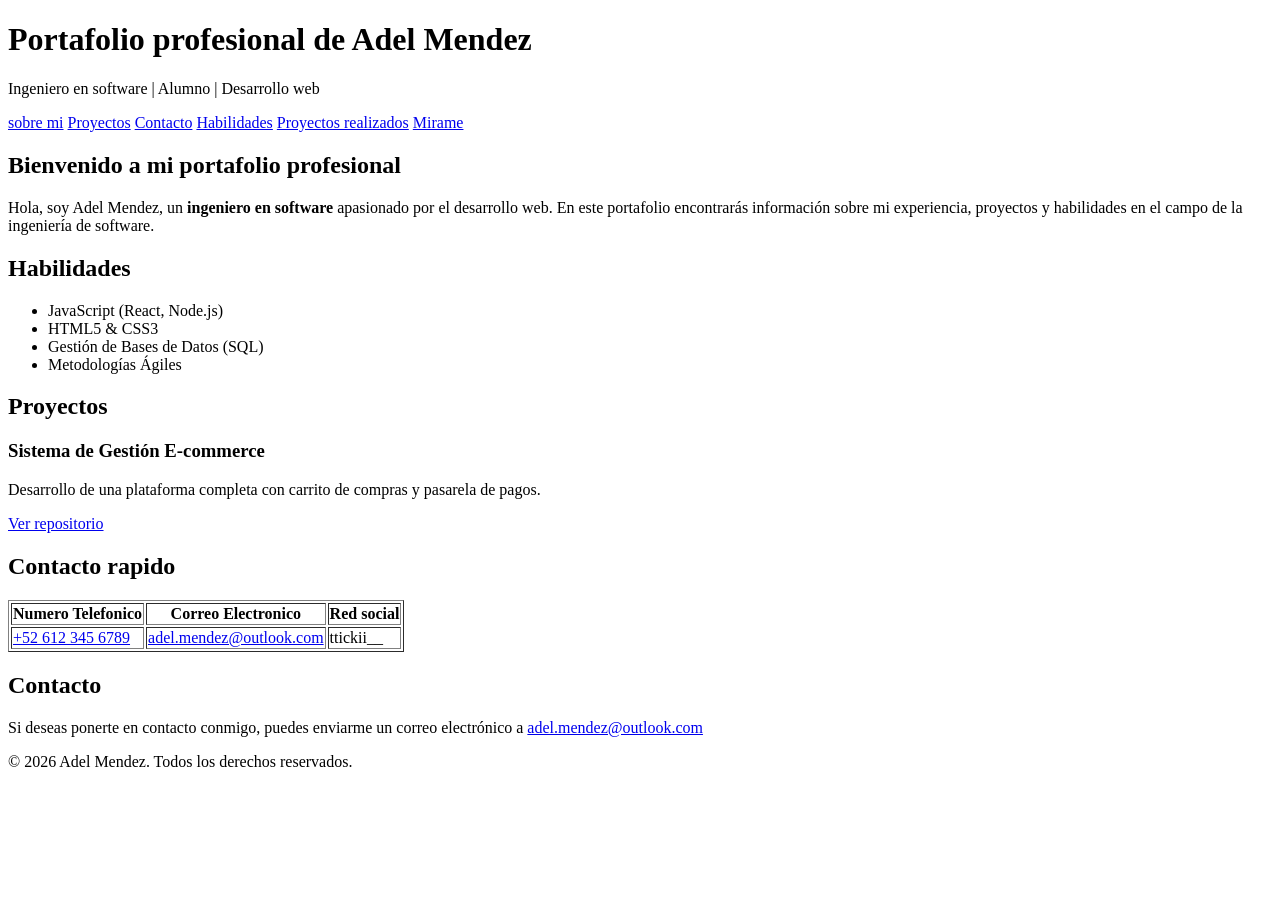
==== Practica html/index.html @ a6966235 "acomodo" ====
<!DOCTYPE html>
<html lang="es">

<head>
   <!--Define la codificacion de caracteres de nuestra pagina web-->
   <meta charset="UTF-8">
   <!-- Permite que el sitio se adaptate a diferentes resoluciones-->
   <meta name="viewport" content="width=device-widht, initial-scale=1.0">
   <!-- Descripcion de nuestra pagina web-->
   <meta name="description" content="Portafolio profesional de Ingenierio en software">
   <meta name="keywords" content="portafolio, ingeniero en software, desarrollo web">
   <!-- Autor-->
   <meta name="author" content="Adel Mendez">

   <!-- titulo de la pagina-->
   <title>Portafolio profesional</title>
   <!-- Se modofica el icon -->
   <link rel="icon" type="image/jpeg" href="https://i.pinimg.com/736x/19/60/56/1960568a77e393609d90b69f68ef6b70.jpg">
</head>

<body>
   <header>
      <h1>Portafolio profesional de Adel Mendez</h1>
      <p>Ingeniero en software | Alumno | Desarrollo web</p>
      <nav>
         <a href="/about.html">sobre mi</a>
         <a href="/work.html">Proyectos</a>
         <a href="/contacto.html">Contacto</a>
         <a href="/skills.html">Habilidades</a>
         <a href="/projects.html">Proyectos realizados</a>
         
         <a href="#sobremi"> Mirame</a>
      </nav>
   </header>
   <main>
      <section id=sobremi>
         <h2>Bienvenido a mi portafolio profesional</h2>
         <p>Hola, soy Adel Mendez, un <strong>ingeniero en software</strong> apasionado por el desarrollo web. En este
            portafolio encontrarás información sobre mi experiencia, proyectos y habilidades en el campo de la
            ingeniería de software.</p>
      </section>

      <section id="habilidades">
         <h2>Habilidades</h2>
         <ul>
            <li>JavaScript (React, Node.js)</li>
            <li>HTML5 & CSS3</li>
            <li>Gestión de Bases de Datos (SQL)</li>
            <li>Metodologías Ágiles</li>
         </ul>
      </section>

      <section id="proyectos">
         <h2>Proyectos</h2>

         <article>
            <h3>Sistema de Gestión E-commerce</h3>
            <p>Desarrollo de una plataforma completa con carrito de compras y pasarela de pagos.</p>
            <a href="#">Ver repositorio</a>
         </article>

      </section>


      <section>
         <h2>Contacto rapido</h2>
         <table border="1">
            <thead>
               <tr>
                  <th>Numero Telefonico</th>
                  <th>Correo Electronico</th>
                  <th>Red social</th>
               </tr>

            <tbody>
               <tr>
                  <td> <a href="tel:+526123456789">+52 612 345 6789</a></td>
                  <td> <a href="mailto:adel.mendez@outlook.com">adel.mendez@outlook.com</a></td>
                  <td>ttickii__</td>
               </tr>
         </table>
      </section>

   </main>

   <footer>
      <section>
         <h2>Contacto</h2>
         <p>Si deseas ponerte en contacto conmigo, puedes enviarme un correo electrónico a <a
               href="mailto:adel.mendez@outlook.com">adel.mendez@outlook.com</a></p>
      </section>
      <p>&copy; 2026 Adel Mendez. Todos los derechos reservados.</p>
   </footer>

</body>

</html>
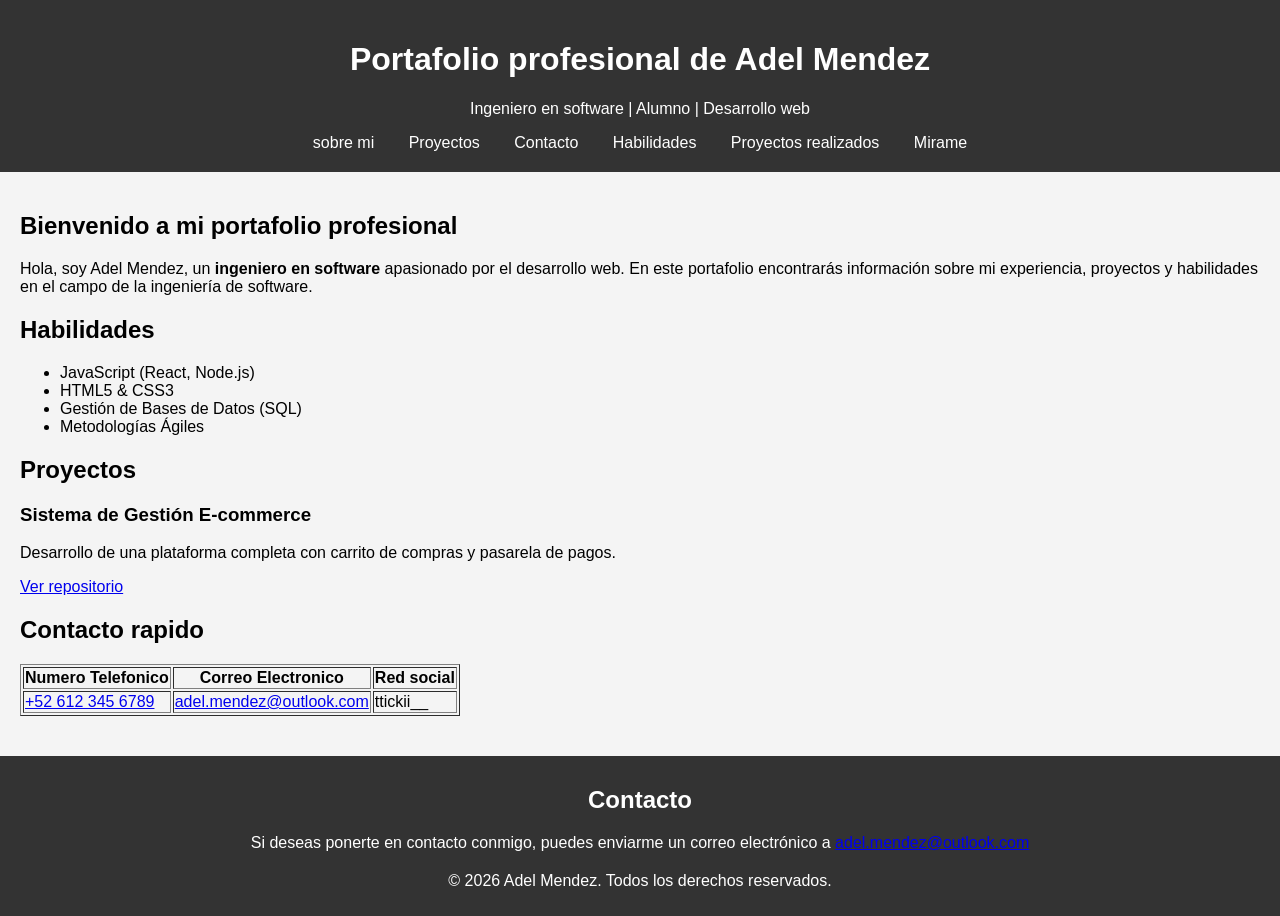
==== commit f9e1bdc8: "estilos realizados se realizaron los estilos utilizando, un fondo en los header y footer, y creando " ====
--- a/Practica html/index.html
+++ b/Practica html/index.html
@@ -16,6 +16,43 @@
    <title>Portafolio profesional</title>
    <!-- Se modofica el icon -->
    <link rel="icon" type="image/jpeg" href="https://i.pinimg.com/736x/19/60/56/1960568a77e393609d90b69f68ef6b70.jpg">
+
+   <style>
+      body {
+         font-family: Arial, sans-serif;
+         margin: 0;
+         padding: 0;
+         background-color: #f4f4f4;
+      }
+
+      header {
+         background-color: #333;
+         color: #fff;
+         padding: 20px;
+         text-align: center;
+      }
+
+      nav a {
+         color: #fff;
+         margin: 0 15px;
+         text-decoration: none;
+      }
+
+      main {
+         padding: 20px;
+      }
+
+      section {
+         margin-bottom: 20px;
+      }
+
+      footer {
+         background-color: #333;
+         color: #fff;
+         text-align: center;
+         padding: 10px 0;
+      }
+   </style>
 </head>
 
 <body>
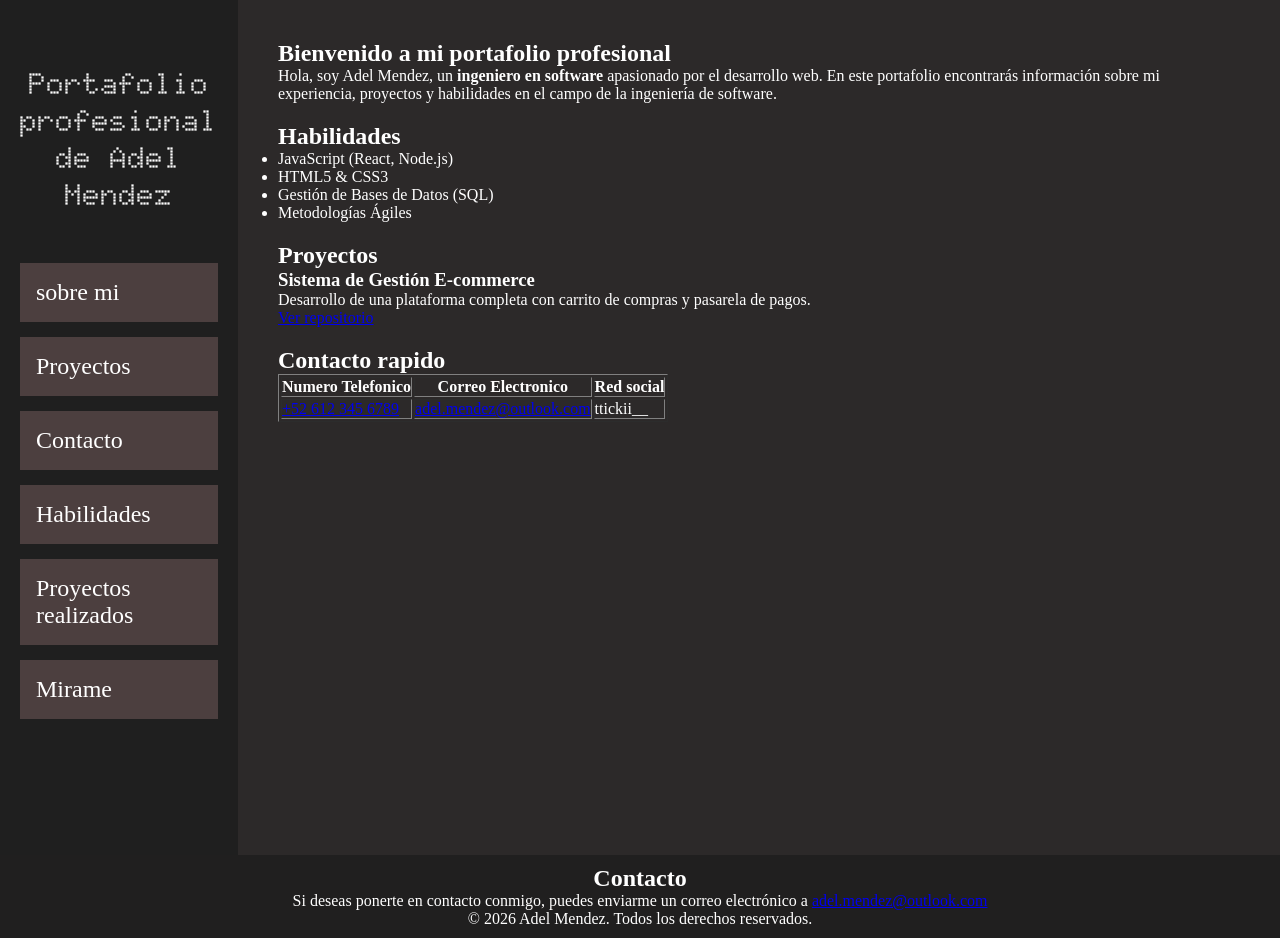
==== commit 8586ee3e: "estilo aplique el estilo a todas las secciones" ====
--- a/Practica html/index.html
+++ b/Practica html/index.html
@@ -17,110 +17,90 @@
    <!-- Se modofica el icon -->
    <link rel="icon" type="image/jpeg" href="https://i.pinimg.com/736x/19/60/56/1960568a77e393609d90b69f68ef6b70.jpg">
 
-   <style>
-      body {
-         font-family: Arial, sans-serif;
-         margin: 0;
-         padding: 0;
-         background-color: #f4f4f4;
-      }
-
-      header {
-         background-color: #333;
-         color: #fff;
-         padding: 20px;
-         text-align: center;
-      }
-
-      nav a {
-         color: #fff;
-         margin: 0 15px;
-         text-decoration: none;
-      }
-
-      main {
-         padding: 20px;
-      }
-
-      section {
-         margin-bottom: 20px;
-      }
-
-      footer {
-         background-color: #333;
-         color: #fff;
-         text-align: center;
-         padding: 10px 0;
-      }
-   </style>
+   <link rel="stylesheet" href="estilos/style.css">
 </head>
 
 <body>
-   <header>
-      <h1>Portafolio profesional de Adel Mendez</h1>
-      <p>Ingeniero en software | Alumno | Desarrollo web</p>
-      <nav>
-         <a href="/about.html">sobre mi</a>
-         <a href="/work.html">Proyectos</a>
-         <a href="/contacto.html">Contacto</a>
-         <a href="/skills.html">Habilidades</a>
-         <a href="/projects.html">Proyectos realizados</a>
-         
-         <a href="#sobremi"> Mirame</a>
-      </nav>
-   </header>
-   <main>
-      <section id=sobremi>
-         <h2>Bienvenido a mi portafolio profesional</h2>
-         <p>Hola, soy Adel Mendez, un <strong>ingeniero en software</strong> apasionado por el desarrollo web. En este
-            portafolio encontrarás información sobre mi experiencia, proyectos y habilidades en el campo de la
-            ingeniería de software.</p>
-      </section>
+   <div class="container">
 
-      <section id="habilidades">
-         <h2>Habilidades</h2>
-         <ul>
-            <li>JavaScript (React, Node.js)</li>
-            <li>HTML5 & CSS3</li>
-            <li>Gestión de Bases de Datos (SQL)</li>
-            <li>Metodologías Ágiles</li>
-         </ul>
-      </section>
+      <button class="menu-toggle" id="menu-toggle">Menu
+         <span class="bar"></span>
+         <span class="bar"> </span>
+         <span class="bar"></span>
+         <span class="bar"> </span>
+         <span class="bar"></span>
+      </button>
 
-      <section id="proyectos">
-         <h2>Proyectos</h2>
+      <header class="header">
+         <h1>Portafolio profesional de Adel Mendez</h1>
+         <nav class="navegador" id="navegador">
+            <a href="about.html">sobre mi</a>
+            <a href="work.html">Proyectos</a>
+            <a href="contacto.html">Contacto</a>
+            <a href="skills.html">Habilidades</a>
+            <a href="projects.html">Proyectos realizados</a>
 
-         <article>
-            <h3>Sistema de Gestión E-commerce</h3>
-            <p>Desarrollo de una plataforma completa con carrito de compras y pasarela de pagos.</p>
-            <a href="#">Ver repositorio</a>
-         </article>
+            <a href="#sobremi"> Mirame</a>
+         </nav>
+      </header>
 
-      </section>
+      <main class="main">
+         <section id=sobremi>
+            <h2>Bienvenido a mi portafolio profesional</h2>
+            <p>Hola, soy Adel Mendez, un <strong>ingeniero en software</strong> apasionado por el desarrollo web. En
+               este
+               portafolio encontrarás información sobre mi experiencia, proyectos y habilidades en el campo de la
+               ingeniería de software.</p>
+         </section>
+
+         <section id="habilidades">
+            <h2>Habilidades</h2>
+            <ul>
+               <li>JavaScript (React, Node.js)</li>
+               <li>HTML5 & CSS3</li>
+               <li>Gestión de Bases de Datos (SQL)</li>
+               <li>Metodologías Ágiles</li>
+            </ul>
+         </section>
+
+         <section id="proyectos">
+            <h2>Proyectos</h2>
+
+            <article>
+               <h3>Sistema de Gestión E-commerce</h3>
+               <p>Desarrollo de una plataforma completa con carrito de compras y pasarela de pagos.</p>
+               <a href="#">Ver repositorio</a>
+            </article>
+
+         </section>
 
 
-      <section>
-         <h2>Contacto rapido</h2>
-         <table border="1">
-            <thead>
-               <tr>
-                  <th>Numero Telefonico</th>
-                  <th>Correo Electronico</th>
-                  <th>Red social</th>
-               </tr>
+         <section>
+            <h2>Contacto rapido</h2>
+            <table border="1">
+               <thead>
+                  <tr>
+                     <th>Numero Telefonico</th>
+                     <th>Correo Electronico</th>
+                     <th>Red social</th>
+                  </tr>
 
-            <tbody>
-               <tr>
-                  <td> <a href="tel:+526123456789">+52 612 345 6789</a></td>
-                  <td> <a href="mailto:adel.mendez@outlook.com">adel.mendez@outlook.com</a></td>
-                  <td>ttickii__</td>
-               </tr>
-         </table>
-      </section>
+               <tbody>
+                  <tr>
+                     <td> <a href="tel:+526123456789">+52 612 345 6789</a></td>
+                     <td> <a href="mailto:adel.mendez@outlook.com">adel.mendez@outlook.com</a></td>
+                     <td>ttickii__</td>
+                  </tr>
+            </table>
+         </section>
 
-   </main>
+      </main>
 
-   <footer>
+   </div>
+
+
+
+   <footer class="footer">
       <section>
          <h2>Contacto</h2>
          <p>Si deseas ponerte en contacto conmigo, puedes enviarme un correo electrónico a <a
@@ -128,7 +108,7 @@
       </section>
       <p>&copy; 2026 Adel Mendez. Todos los derechos reservados.</p>
    </footer>
-
+   <script src="estilos/script.js"></script>
 </body>
 
 </html>
--- a/Practica html/estilos/style.css
+++ b/Practica html/estilos/style.css
@@ -0,0 +1,146 @@
+@import url('./global.css');
+@import url('https://fonts.googleapis.com/css2?family=Doto:wght@100..900&display=swap');
+
+* {
+    margin: 0;
+    padding: 0;
+    box-sizing: border-box;
+}
+
+body {
+display:flex;
+flex-direction: column;
+min-height: 100dvh;
+background-color: var(--color-primario);
+}
+
+.container {
+    background-color: var(--color-primario);
+    color: var(--color-texto);
+    display: flex;
+    flex-direction: row;
+    flex-grow:1;
+    
+}
+
+.header {
+    background-color: var(--navbar-color);
+    display: flex;
+    flex-direction: column;
+    width: 20vw;
+    height: 95vh;
+    position: sticky;
+    top: 0;
+    padding: 20px;
+}
+
+.header h1 {
+    font-family: 'Doto', sans-serif;
+    font-size: 30px;
+    padding-top: 45px;
+    margin-bottom: 20px;
+    color: var(--color-texto);
+    text-align: center;
+}
+
+.navegador {
+    display: flex;
+    flex-direction: column;
+    gap: 15px; 
+    padding-top: 30px;
+}
+
+.navegador a {
+    background-color: var(--color-secundario);
+    padding: 1rem;
+    color: var(--color-texto);
+    text-decoration: none;
+    font-size: 1.5rem;
+    text-align:justify;
+}
+
+.main {
+    flex-grow: 1; 
+    padding: 40px;
+    display: flex;
+    flex-direction: column;
+    gap: 20px;
+}
+.footer {
+    background-color: var(--navbar-color);
+    text-align: center;
+    padding: 10px;
+    color: var(--color-texto);
+}
+
+.menu-toggle {
+        z-index: 1001;
+        display: none;
+        flex-direction: column;
+        cursor: pointer;
+        enable-background:rgb(241, 238, 238) ;
+        border: none;
+        padding: 10px;
+    }
+
+    .bar {
+    width: 25px;
+    height: 3px;
+    background-color: white; 
+    margin: 4px 0;
+    transition: 0.4s;
+    }
+
+@media (max-width: 768px) {
+    
+    .menu-toggle {
+        display: flex; 
+        position: fixed;
+        top: 15px;
+        right: 15px;
+        z-index: 1000;
+    }
+
+    .bar {
+        width: 25px;
+        height: 3px;
+        background-color: white; 
+        margin: 4px 0;
+        transition: 0.4s;
+    }
+
+    .navegador {
+        position: fixed;
+        left: -100%; 
+        top: 0;
+        padding: 15px 20px;
+        width: 250px;
+        height: 100vh;
+        flex-direction: column;
+        background-color: #1a1a1a;
+        transition: 0.3s;
+        z-index: 999;
+    }
+
+    .navegador a {
+        padding: 20px;
+        font-size: 1.2rem;
+    }
+
+    .navegador.active {
+        left: 0;    
+    }
+
+    .container {
+        flex-direction: column;
+    }
+
+    .header {
+        width: 100%;
+        height: auto;
+        position: relative;
+    }
+    .main {
+        padding: 20px;
+    }
+}
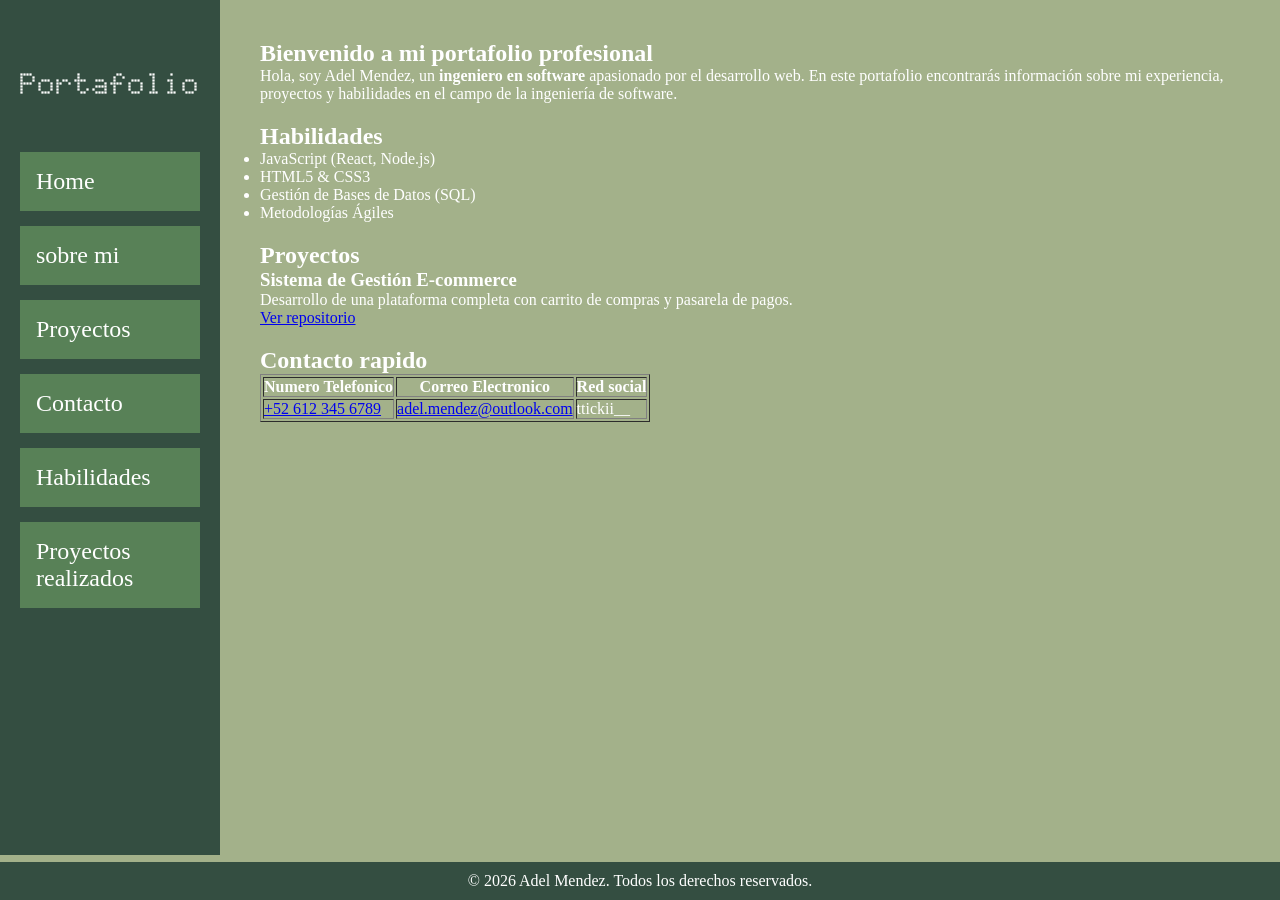
==== commit a241a44b: "paleta colores" ====
--- a/Practica html/index.html
+++ b/Practica html/index.html
@@ -32,15 +32,14 @@
       </button>
 
       <header class="header">
-         <h1>Portafolio profesional de Adel Mendez</h1>
+         <h1>Portafolio</h1>
          <nav class="navegador" id="navegador">
+            <a>Home</a>
             <a href="about.html">sobre mi</a>
             <a href="work.html">Proyectos</a>
             <a href="contacto.html">Contacto</a>
             <a href="skills.html">Habilidades</a>
             <a href="projects.html">Proyectos realizados</a>
-
-            <a href="#sobremi"> Mirame</a>
          </nav>
       </header>
 
@@ -101,11 +100,6 @@
 
 
    <footer class="footer">
-      <section>
-         <h2>Contacto</h2>
-         <p>Si deseas ponerte en contacto conmigo, puedes enviarme un correo electrónico a <a
-               href="mailto:adel.mendez@outlook.com">adel.mendez@outlook.com</a></p>
-      </section>
       <p>&copy; 2026 Adel Mendez. Todos los derechos reservados.</p>
    </footer>
    <script src="estilos/script.js"></script>
--- a/Practica html/estilos/style.css
+++ b/Practica html/estilos/style.css
@@ -117,7 +117,7 @@
         width: 250px;
         height: 100vh;
         flex-direction: column;
-        background-color: #1a1a1a;
+        background-color: #344e41;
         transition: 0.3s;
         z-index: 999;
     }
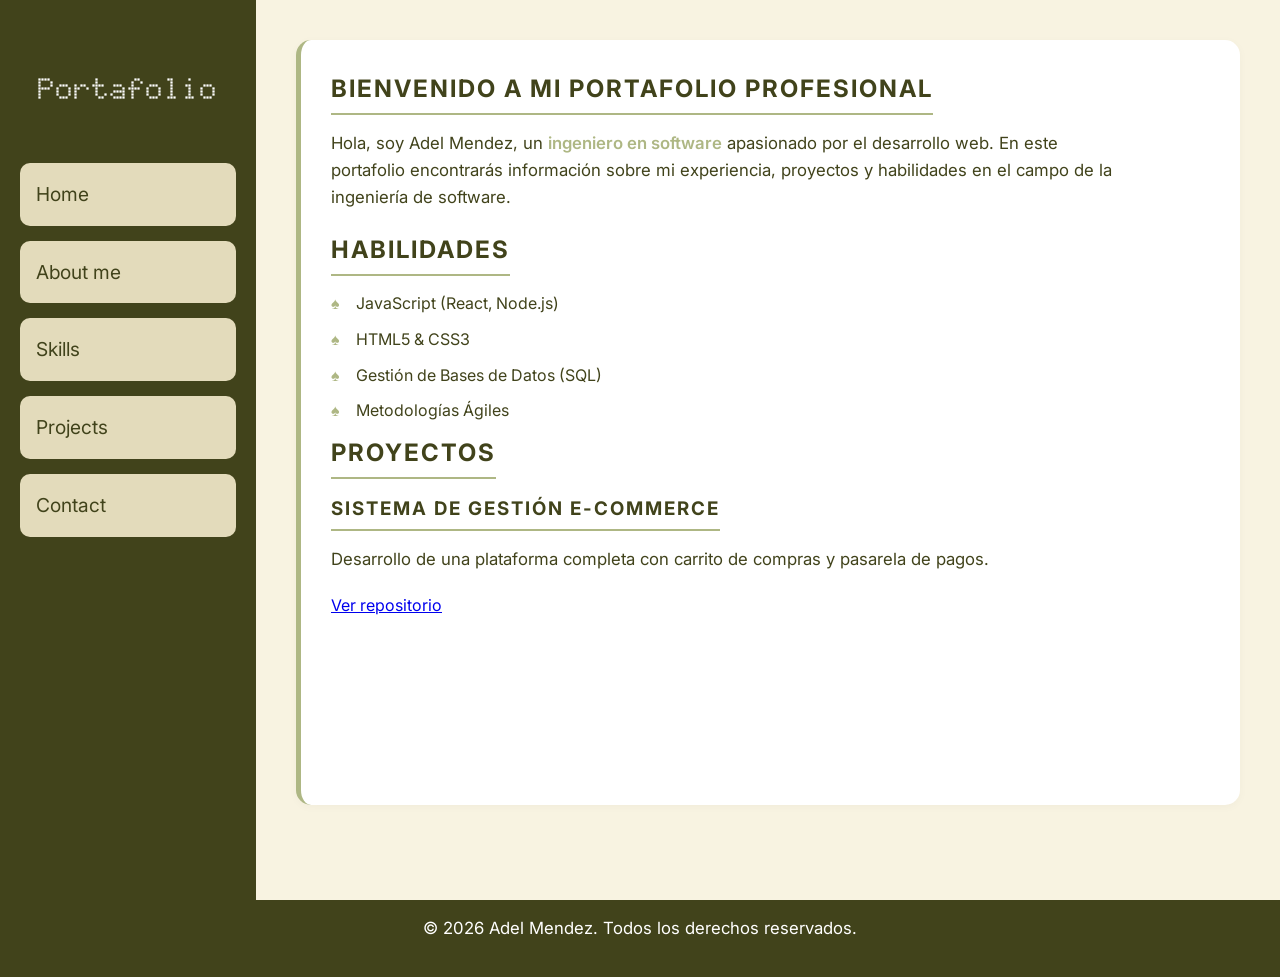
==== commit d0aa8fd3: "x" ====
--- a/Practica html/index.html
+++ b/Practica html/index.html
@@ -22,79 +22,57 @@
 
 <body>
    <div class="container">
+      <header class="header">
 
-      <button class="menu-toggle" id="menu-toggle">Menu
-         <span class="bar"></span>
-         <span class="bar"> </span>
-         <span class="bar"></span>
-         <span class="bar"> </span>
-         <span class="bar"></span>
-      </button>
+         <button class="menu-toggle" id="menu-toggle">
+            <span class="bar"></span>
+            <span class="bar"> </span>
+            <span class="bar"></span>
+         </button>
 
-      <header class="header">
          <h1>Portafolio</h1>
          <nav class="navegador" id="navegador">
             <a>Home</a>
-            <a href="about.html">sobre mi</a>
-            <a href="work.html">Proyectos</a>
-            <a href="contacto.html">Contacto</a>
-            <a href="skills.html">Habilidades</a>
-            <a href="projects.html">Proyectos realizados</a>
+            <a href="about.html">About me</a>
+            <a href="skills.html">Skills</a>
+            <a href="projects.html">Projects</a>
+            <a href="contacto.html">Contact</a>
+
          </nav>
       </header>
 
       <main class="main">
-         <section id=sobremi>
-            <h2>Bienvenido a mi portafolio profesional</h2>
-            <p>Hola, soy Adel Mendez, un <strong>ingeniero en software</strong> apasionado por el desarrollo web. En
-               este
-               portafolio encontrarás información sobre mi experiencia, proyectos y habilidades en el campo de la
-               ingeniería de software.</p>
-         </section>
+         <div class="carta">
+            <section id=sobremi>
+               <h2>Bienvenido a mi portafolio profesional</h2>
+               <p>Hola, soy Adel Mendez, un <strong>ingeniero en software</strong> apasionado por el desarrollo web. En
+                  este
+                  portafolio encontrarás información sobre mi experiencia, proyectos y habilidades en el campo de la
+                  ingeniería de software.</p>
+            </section>
 
-         <section id="habilidades">
-            <h2>Habilidades</h2>
-            <ul>
-               <li>JavaScript (React, Node.js)</li>
-               <li>HTML5 & CSS3</li>
-               <li>Gestión de Bases de Datos (SQL)</li>
-               <li>Metodologías Ágiles</li>
-            </ul>
-         </section>
+            <section id="habilidades">
+               <h2>Habilidades</h2>
+               <ul>
+                  <li>JavaScript (React, Node.js)</li>
+                  <li>HTML5 & CSS3</li>
+                  <li>Gestión de Bases de Datos (SQL)</li>
+                  <li>Metodologías Ágiles</li>
+               </ul>
+            </section>
 
-         <section id="proyectos">
-            <h2>Proyectos</h2>
+            <section id="proyectos">
+               <h2>Proyectos</h2>
 
-            <article>
-               <h3>Sistema de Gestión E-commerce</h3>
-               <p>Desarrollo de una plataforma completa con carrito de compras y pasarela de pagos.</p>
-               <a href="#">Ver repositorio</a>
-            </article>
+               <article>
+                  <h3>Sistema de Gestión E-commerce</h3>
+                  <p>Desarrollo de una plataforma completa con carrito de compras y pasarela de pagos.</p>
+                  <a href="#">Ver repositorio</a>
+               </article>
 
-         </section>
-
-
-         <section>
-            <h2>Contacto rapido</h2>
-            <table border="1">
-               <thead>
-                  <tr>
-                     <th>Numero Telefonico</th>
-                     <th>Correo Electronico</th>
-                     <th>Red social</th>
-                  </tr>
-
-               <tbody>
-                  <tr>
-                     <td> <a href="tel:+526123456789">+52 612 345 6789</a></td>
-                     <td> <a href="mailto:adel.mendez@outlook.com">adel.mendez@outlook.com</a></td>
-                     <td>ttickii__</td>
-                  </tr>
-            </table>
-         </section>
-
+            </section>
+         </div>
       </main>
-
    </div>
 
 
--- a/Practica html/estilos/style.css
+++ b/Practica html/estilos/style.css
@@ -1,146 +1,413 @@
-@import url('./global.css');
-@import url('https://fonts.googleapis.com/css2?family=Doto:wght@100..900&display=swap');
+@import url("./global.css");
+@import url("https://fonts.googleapis.com/css2?family=Doto:wght@100..900&display=swap");
+@import url("https://fonts.googleapis.com/css2?family=Doto:wght@100..900&family=Inter:wght@300;400;600&display=swap");
 
 * {
-    margin: 0;
-    padding: 0;
-    box-sizing: border-box;
+  margin: 0;
+  padding: 0;
+  box-sizing: border-box;
 }
 
 body {
-display:flex;
-flex-direction: column;
-min-height: 100dvh;
-background-color: var(--color-primario);
+  display: flex;
+  flex-direction: column;
+  min-height: 100dvh;
+  font-family: "Inter", sans-serif;
+  line-height: 1.6;
+  color: var(--color-primario);
+}
+
+h2,
+h3 {
+  font-family: "Inter", sans-serif;
+  text-transform: uppercase;
+  letter-spacing: 2px;
+  margin-bottom: 15px;
+  color: var(--color-primario);
+  border-bottom: 2px solid var(--links-color);
+  display: inline-block;
+  padding-bottom: 5px;
+}
+
+p {
+  margin-bottom: 20px;
+  font-size: 1.05rem;
+  font-weight: 400;
+  max-width: 800px;
+}
+
+strong {
+  color: var(--links-color);
+  font-weight: 600;
+}
+
+ul {
+  list-style: none;
+  padding-left: 0;
+}
+
+ul li {
+  margin-bottom: 10px;
+  position: relative;
+  padding-left: 25px;
+}
+
+ul li::before {
+  content: "♠";
+  position: absolute;
+  left: 0;
+  color: var(--links-color);
+  font-weight: bold;
 }
 
 .container {
+  background-color: var(--color-secundario);
+  color: var(--color-primario);
+  display: flex;
+  flex-direction: row;
+  align-items: flex-start;
+  flex-grow: 1;
+}
+
+.header {
+  background-color: var(--navbar-color);
+  display: flex;
+  flex-direction: column;
+  width: 20vw;
+  min-height: auto;
+  height: 100vh;
+  position: sticky;
+  top: 0;
+  padding: 20px;
+}
+
+.header h1 {
+  font-family: "Doto", sans-serif;
+  font-size: 30px;
+  padding-top: 45px;
+  margin-bottom: 20px;
+  color: var(--color-texto);
+  text-align: center;
+}
+
+.navegador {
+  display: flex;
+  flex-direction: column;
+  gap: 15px;
+  padding-top: 30px;
+}
+
+.navegador a {
+  background-color: var(--links-hover-color);
+  padding: 1rem;
+  color: var(--color-primario);
+  text-decoration: none;
+  font-size: 1.2rem;
+  text-align: justify;
+  border-radius: 10px;
+  transition: all 0.3s ease;
+}
+
+.navegador a:hover {
+  background-color: var(--links-hover-color);
+  color: var(--color-secundario);
+  transform: translateX(8px);
+}
+
+.main {
+  flex-grow: 1;
+  padding: 40px;
+  display: flex;
+  flex-direction: column;
+  gap: 20px;
+  background-color: var(--color-secundario);
+  color: var(--color-primario);
+}
+
+.footer {
+  background-color: var(--navbar-color);
+  padding: 15px;
+  color: var(--color-texto);
+  font-size: 0.9rem;
+
+  display: flex;
+  justify-content: center;
+  align-items: center;
+}
+
+.menu-toggle {
+  z-index: 1001;
+  display: none;
+  flex-direction: column;
+  justify-content: center;
+  align-items: center;
+  cursor: pointer;
+  border: none;
+  padding: 12px;
+}
+
+input,
+textarea,
+select {
+  width: 100%;
+  padding: 12px 15px;
+  margin: 8px 0 20px 0;
+  border: 1px solid #d1d1d1;
+  border-radius: 8px;
+  background-color: #ffffff;
+  font-family: "Segoe UI", sans-serif;
+  font-size: 1rem;
+  transition: all 0.3s ease;
+  outline: none;
+}
+
+input:focus,
+textarea:focus {
+  border-color: var(--links-color);
+  box-shadow: 0 0 8px rgba(174, 183, 132, 0.3);
+}
+
+.form-contacto {
+  display: grid;
+  color: white;
+  border-radius: 15px;
+  background-color: var(--color-primario);
+  grid-template-columns: 1fr 1fr;
+  padding: 50px;
+  gap: 20px;
+  width: 100%;
+}
+
+.campo {
+  display: flex;
+  flex-direction: column;
+}
+
+.full-width {
+  grid-column: span 2;
+}
+
+.botones-container {
+  display: flex;
+  gap: 15px;
+  margin-top: 20px;
+}
+
+.btn-primario,
+.btn-secundario {
+  padding: 12px 25px;
+  border-radius: 8px;
+  border: none;
+  font-weight: 600;
+  cursor: pointer;
+  transition: all 0.3s ease;
+  font-family: "Inter", sans-serif;
+}
+
+.btn-primario {
+  background-color: var(--links-color);
+  color: white;
+}
+
+.btn-primario:hover {
+  background-color: #8e9764;
+  transform: translateY(-2px);
+}
+
+.btn-secundario {
+  background-color: transparent;
+  border: 2px solid var(--links-color);
+  color: white;
+}
+
+.btn-secundario:hover {
+  background-color: rgba(255, 255, 255, 0.1);
+  border-color: var(--links-hover-color);
+}
+
+.navegador.active {
+  left: 1;
+}
+
+.radio-group {
+  display: flex;
+  gap: 30px;
+  margin-top: 10px;
+}
+
+.radio-item input {
+  display: none;
+}
+
+.radio-item {
+  display: flex;
+  align-items: center;
+  cursor: pointer;
+  font-size: 1rem;
+  color: var(--color-texto);
+  transition: 0.3s;
+}
+
+.custom-radio {
+  width: 20px;
+  height: 20px;
+  border: 2px solid var(--links-color);
+  border-radius: 50%;
+  margin-right: 10px;
+  display: inline-block;
+  position: relative;
+  background-color: transparent;
+  transition: all 0.3s ease;
+}
+
+.custom-radio::before {
+  content: "";
+  width: 10px;
+  height: 10px;
+  background-color: var(--links-hover-color);
+  border-radius: 50%;
+  position: absolute;
+  top: 50%;
+  left: 50%;
+  transform: translate(-50%, -50%) scale(0);
+  transition: transform 0.2s ease-in-out;
+}
+
+.radio-item input:checked + .custom-radio {
+  border-color: var(--links-hover-color);
+  background-color: rgba(255, 255, 255, 0.1);
+}
+
+.radio-item input:checked + .custom-radio::before {
+  transform: translate(-50%, -50%) scale(1); /* Aparece el punto */
+}
+
+.proyecto-card h2,
+.proyecto-card p {
+  color: var(--color-texto);
+  text-align: center;
+}
+
+.proyecto-card {
+  background-color: var(--color-primario);
+  padding: 50px;
+  border-radius: 15px;
+  box-shadow: 0 10px 20px rgba(0, 0, 0, 0.1);
+  margin-bottom: 45px;
+
+  display: flex;
+  flex-direction: column;
+  align-items: center;
+  text-align: center;
+}
+.proyecto-card a {
+  display: inline-block;
+  margin-top: 15px;
+  color: var(--color-texto);
+  font-weight: 600;
+  text-decoration: none;
+  border: 1px solid var(--links-color);
+  padding: 8px 16px;
+  border-radius: 6px;
+  transition: 0.3s;
+}
+
+.proyecto-card a:hover {
+  background-color: var(--links-color);
+  color: white;
+}
+
+.carta {
+  background: white;
+
+  padding: 30px;
+  border-radius: 15px;
+  box-shadow: 0 2px 10px rgba(0, 0, 0, 0.03);
+  border-left: 5px solid var(--links-color);
+  min-height: 85vh;
+}
+@media (max-width: 768px) {
+  .form-contacto {
+    grid-template-columns: 1fr !important;
+    padding: 20px;
+    gap: 15px;
+  }
+
+  .full-width {
+    grid-column: span 1 !important;
+  }
+
+  input,
+  textarea,
+  select {
+    font-size: 16px;
+    padding: 12px;
+  }
+
+  .botones-container {
+    flex-direction: column;
+    width: 100%;
+  }
+
+  .btn-primario,
+  .btn-secundario {
+    width: 100%;
+  }
+
+  .menu-toggle {
+    display: flex;
+    position: fixed;
+    right: 10px;
+    z-index: 1000;
+    border-radius: 5px;
+  }
+
+  .bar {
+    width: 30px;
+    height: 3px;
     background-color: var(--color-primario);
-    color: var(--color-texto);
-    display: flex;
-    flex-direction: row;
-    flex-grow:1;
-    
-}
-
-.header {
-    background-color: var(--navbar-color);
-    display: flex;
-    flex-direction: column;
-    width: 20vw;
-    height: 95vh;
-    position: sticky;
-    top: 0;
-    padding: 20px;
-}
-
-.header h1 {
-    font-family: 'Doto', sans-serif;
-    font-size: 30px;
-    padding-top: 45px;
-    margin-bottom: 20px;
-    color: var(--color-texto);
-    text-align: center;
-}
-
-.navegador {
-    display: flex;
-    flex-direction: column;
-    gap: 15px; 
-    padding-top: 30px;
-}
-
-.navegador a {
-    background-color: var(--color-secundario);
-    padding: 1rem;
-    color: var(--color-texto);
-    text-decoration: none;
-    font-size: 1.5rem;
-    text-align:justify;
-}
-
-.main {
-    flex-grow: 1; 
-    padding: 40px;
-    display: flex;
-    flex-direction: column;
-    gap: 20px;
-}
-.footer {
-    background-color: var(--navbar-color);
-    text-align: center;
-    padding: 10px;
-    color: var(--color-texto);
-}
-
-.menu-toggle {
-        z-index: 1001;
-        display: none;
-        flex-direction: column;
-        cursor: pointer;
-        enable-background:rgb(241, 238, 238) ;
-        border: none;
-        padding: 10px;
-    }
-
-    .bar {
-    width: 25px;
-    height: 3px;
-    background-color: white; 
     margin: 4px 0;
     transition: 0.4s;
-    }
-
-@media (max-width: 768px) {
-    
-    .menu-toggle {
-        display: flex; 
-        position: fixed;
-        top: 15px;
-        right: 15px;
-        z-index: 1000;
-    }
-
-    .bar {
-        width: 25px;
-        height: 3px;
-        background-color: white; 
-        margin: 4px 0;
-        transition: 0.4s;
-    }
-
-    .navegador {
-        position: fixed;
-        left: -100%; 
-        top: 0;
-        padding: 15px 20px;
-        width: 250px;
-        height: 100vh;
-        flex-direction: column;
-        background-color: #344e41;
-        transition: 0.3s;
-        z-index: 999;
-    }
-
-    .navegador a {
-        padding: 20px;
-        font-size: 1.2rem;
-    }
-
-    .navegador.active {
-        left: 0;    
-    }
-
-    .container {
-        flex-direction: column;
-    }
-
-    .header {
-        width: 100%;
-        height: auto;
-        position: relative;
-    }
-    .main {
-        padding: 20px;
-    }
-}+  }
+
+  .navegador {
+    position: fixed;
+    left: -100%;
+    top: 0;
+    padding: 15px 20px;
+    width: 250px;
+    height: 100vh;
+    flex-direction: column;
+    background-color: var(--navbar-color);
+    transition: 0.3s;
+    z-index: 999;
+  }
+
+  .navegador a {
+    padding: 20px;
+    font-size: 1.2rem;
+  }
+
+  .navegador.active {
+    left: 0;
+  }
+
+  .container {
+    flex-direction: column;
+  }
+
+  .header {
+    width: 100%;
+    height: auto;
+    position: relative;
+    padding: 10px;
+  }
+  .header h1 {
+    font-size: 24px;
+    padding-top: 10px;
+  }
+
+  .main {
+    padding: 20px;
+  }
+}
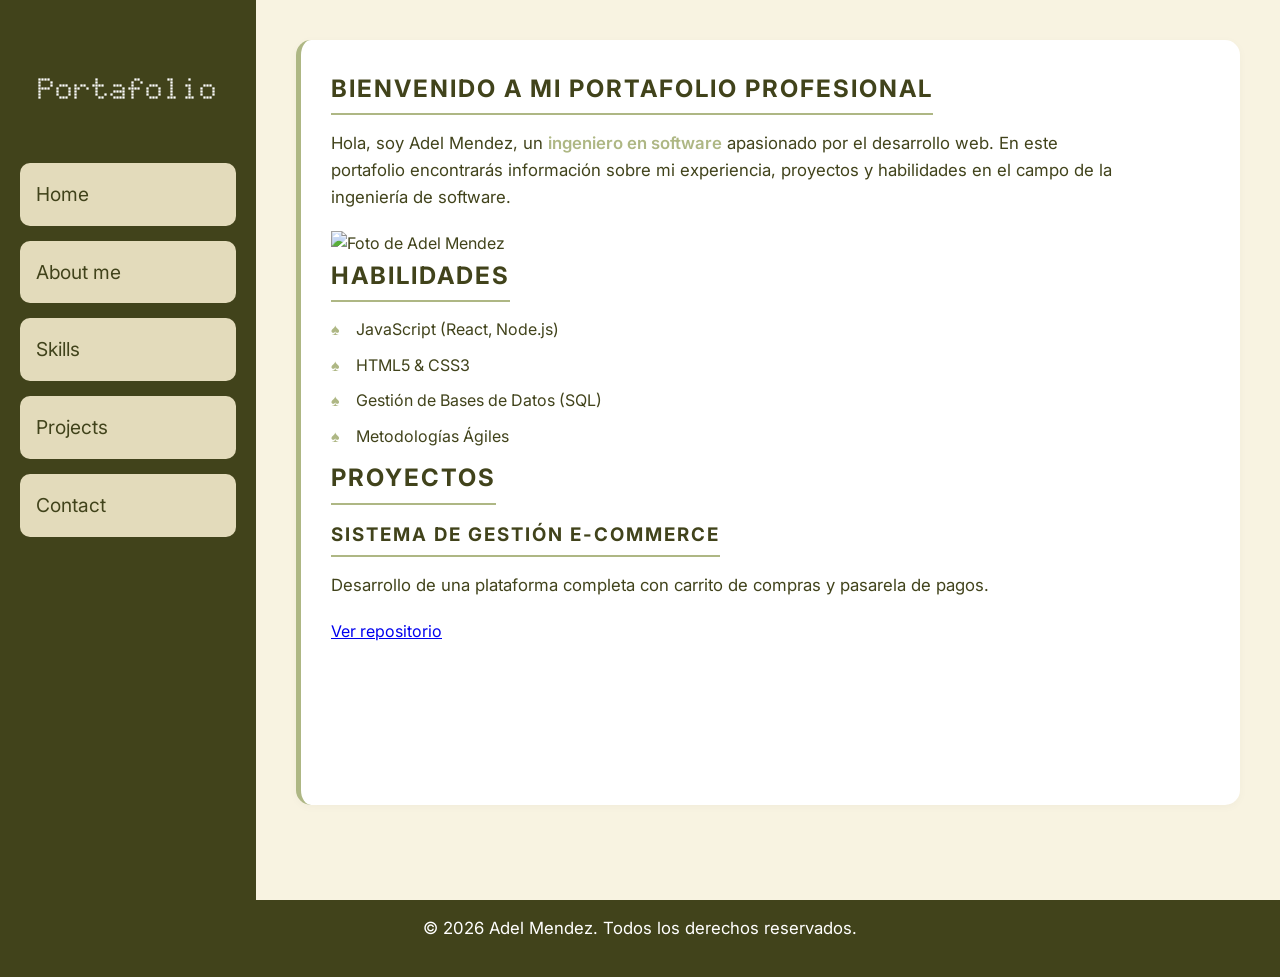
==== commit 0a4f8b1a: "x" ====
--- a/Practica html/index.html
+++ b/Practica html/index.html
@@ -51,6 +51,10 @@
                   ingeniería de software.</p>
             </section>
 
+            <div class="perfil-foto">
+               <img src="perfil.jpg" alt="Foto de Adel Mendez">
+            </div>
+
             <section id="habilidades">
                <h2>Habilidades</h2>
                <ul>
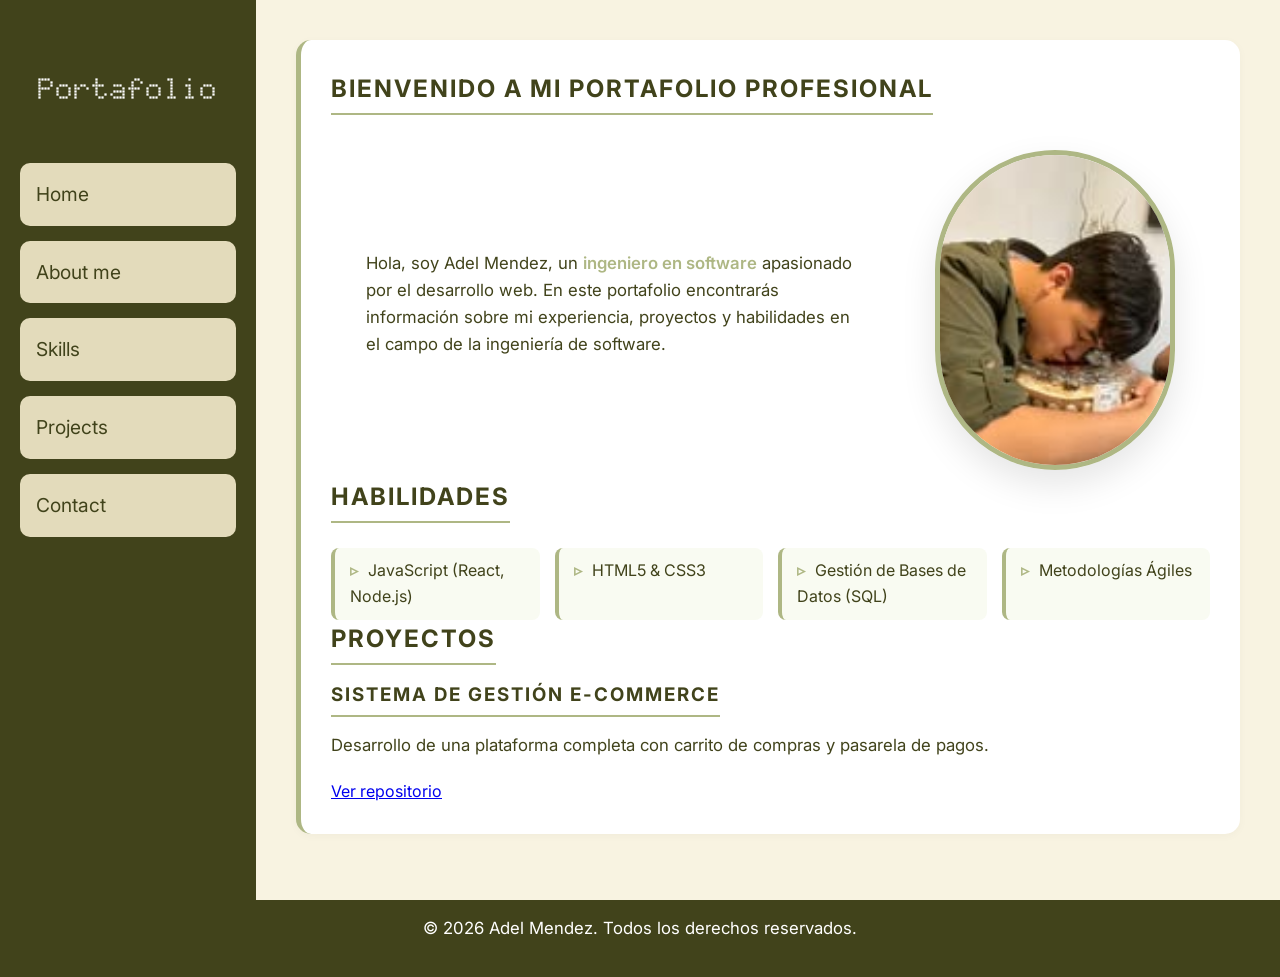
==== commit 0c0a66db: "x" ====
--- a/Practica html/index.html
+++ b/Practica html/index.html
@@ -45,16 +45,27 @@
          <div class="carta">
             <section id=sobremi>
                <h2>Bienvenido a mi portafolio profesional</h2>
-               <p>Hola, soy Adel Mendez, un <strong>ingeniero en software</strong> apasionado por el desarrollo web. En
-                  este
-                  portafolio encontrarás información sobre mi experiencia, proyectos y habilidades en el campo de la
-                  ingeniería de software.</p>
             </section>
 
-            <div class="perfil-foto">
-               <img src="perfil.jpg" alt="Foto de Adel Mendez">
+
+
+            <div class="contenedor-intro">
+               <div class="texto-intro">
+                  <p>Hola, soy Adel Mendez, un <strong>ingeniero en software</strong> apasionado por el desarrollo web.
+                     En
+                     este
+                     portafolio encontrarás información sobre mi experiencia, proyectos y habilidades en el campo de la
+                     ingeniería de software.</p>
+               </div>
+
+               <div class="foto-perfil">
+                  <img src="images/perfil.jpg" alt="Foto de Adel Mendez">
+               </div>
             </div>
 
+
+
+            </section>
             <section id="habilidades">
                <h2>Habilidades</h2>
                <ul>
--- a/Practica html/estilos/style.css
+++ b/Practica html/estilos/style.css
@@ -42,22 +42,31 @@
 }
 
 ul {
-  list-style: none;
-  padding-left: 0;
+    list-style: none;
+  display: grid;
+  grid-template-columns: repeat(auto-fit, minmax(200px, 1fr)); /* Crea columnas automáticas */
+  gap: 15px;
+  padding-top: 10px;
 }
 
 ul li {
-  margin-bottom: 10px;
-  position: relative;
-  padding-left: 25px;
+  background-color: #f9fbf2; /* Un fondo muy sutil */
+  padding: 10px 15px;
+  border-radius: 8px;
+  border-left: 4px solid var(--links-color); /* Rayita verde al lado */
+  transition: transform 0.3s ease;
+}
+
+ul li:hover {
+  transform: translateX(5px); /* Se mueve un poquito al pasar el mouse */
+  background-color: #f1f4e4;
 }
 
 ul li::before {
-  content: "♠";
-  position: absolute;
-  left: 0;
+  content: "▹"; /* Un puntero más minimalista y moderno */
   color: var(--links-color);
   font-weight: bold;
+  margin-right: 10px;
 }
 
 .container {
@@ -326,7 +335,43 @@
   border-left: 5px solid var(--links-color);
   min-height: 85vh;
 }
+
+.contenedor-intro {
+    display: flex;
+    align-items: center;    
+    justify-content: space-around;             
+    margin-top: 20px;
+}
+
+.texto-intro {
+   max-width: 500px;
+}
+
+.foto-perfil img {
+   
+    width: 240px;         
+    height: 320px;          
+    object-fit: cover;      
+    border-radius: 120px;  
+    
+    border: 5px solid var(--links-color);
+    box-shadow: 0 15px 35px rgba(0,0,0,0.1);
+}
+.habilidades-bloque {
+    margin-bottom: 40px;
+    padding: 20px;
+    border: 1px dashed #dce1c4; 
+    border-radius: 12px;
+}
 @media (max-width: 768px) {
+
+.contenedor-intro {
+        flex-direction: column-reverse; 
+        text-align: center;
+    }
+
+
+
   .form-contacto {
     grid-template-columns: 1fr !important;
     padding: 20px;
